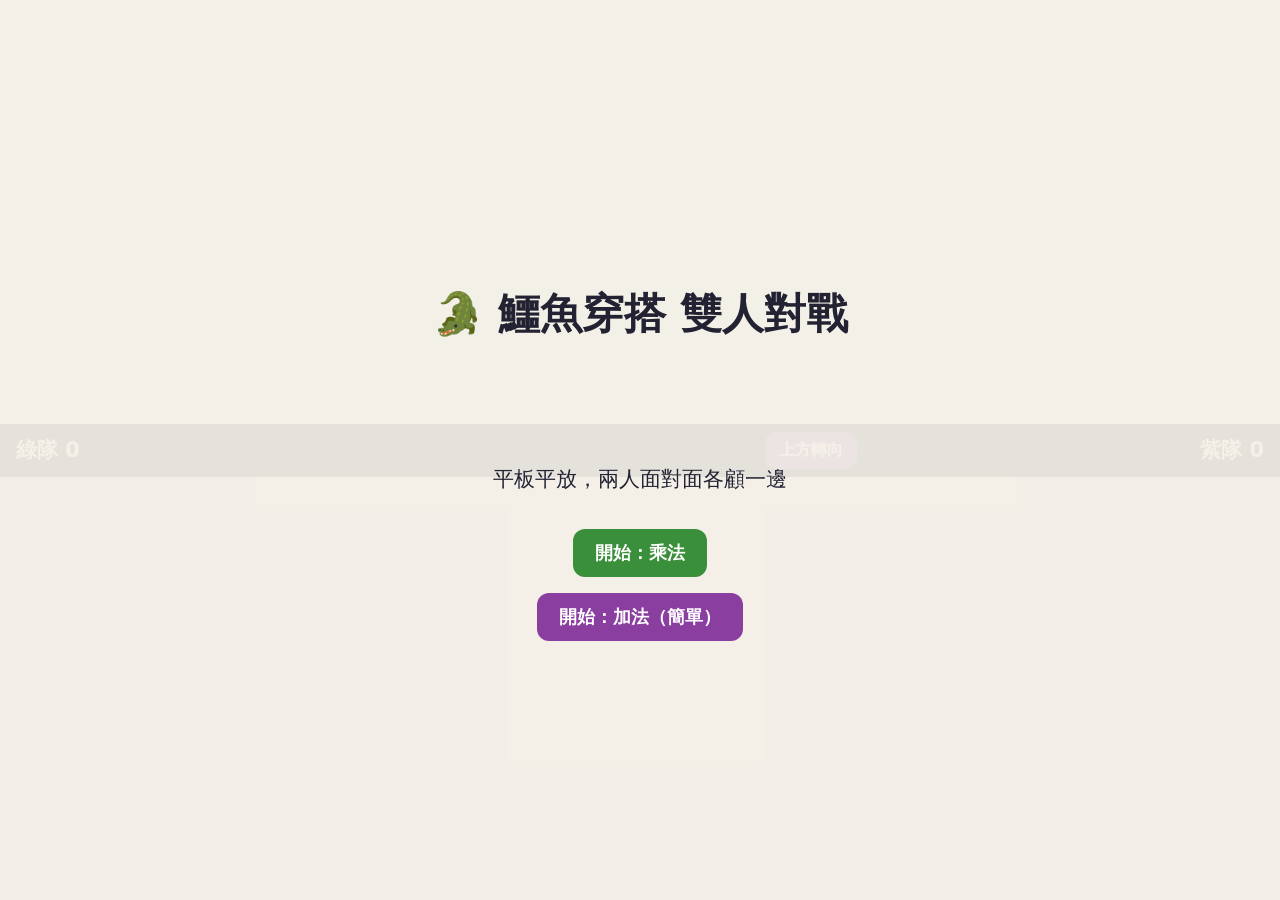
==== duel.html @ f19d1157 "鱷魚穿搭：主控端、玩家端、平板雙人對戰 Co-Authored-By: Claude Opus 5.5 <noreply@anthropic.com>" ====
<!doctype html>
<html lang="zh-Hant">
<head>
<meta charset="utf-8">
<meta name="viewport" content="width=device-width, initial-scale=1, maximum-scale=1, user-scalable=no">
<title>鱷魚穿搭 雙人對戰</title>
<link rel="stylesheet" href="style.css?v=1">
<style>
  html, body { height: 100%; overflow: hidden; touch-action: manipulation; }
  body { display: grid; grid-template-rows: 1fr auto 1fr; }
  .half { display: flex; align-items: center; justify-content: center; gap: 2vmin; padding: 1.5vmin; min-height: 0; }
  .half.flip { transform: rotate(180deg); }
  .half:nth-child(1) { background: #e6f2e0; }
  .half:nth-child(3) { background: #f2e6f0; }
  .side { display: flex; flex-direction: column; align-items: center; gap: 1vmin; height: 100%; justify-content: center; }
  .side .croc { height: 60%; aspect-ratio: .8; }
  .side .mcard { height: 22%; font-size: 9vmin; }
  .side .msg { font-weight: 800; font-size: 3vmin; text-align: center; min-height: 2em; }
  .half .board { height: 100%; aspect-ratio: 1; max-width: 62%; }
  .bar { display: flex; justify-content: space-between; align-items: center; gap: 12px; padding: 8px 16px; background: #223; color: #fff; font-weight: 800; font-size: 1.3rem; }
  .bar .btn { padding: 8px 14px; font-size: 1rem; }
  .menu { position: fixed; inset: 0; background: #f4f1e8ee; display: flex; flex-direction: column; align-items: center; justify-content: center; gap: 16px; font-size: 1.3rem; }
</style>
</head>
<body>
<section class="half flip" id="h0"></section>
<div class="bar">
  <span>綠隊 <span id="s0">0</span></span>
  <span class="timer" id="timer"></span>
  <button class="btn alt" id="flipBtn">上方轉向</button>
  <span>紫隊 <span id="s1">0</span></span>
</div>
<section class="half" id="h1"></section>

<div class="menu" id="menu">
  <h1>🐊 鱷魚穿搭 雙人對戰</h1>
  <p id="result"></p>
  <p>平板平放，兩人面對面各顧一邊</p>
  <button class="btn" onclick="start('mul')">開始：乘法</button>
  <button class="btn alt" onclick="start('add')">開始：加法（簡單）</button>
</div>

<script src="game.js?v=1"></script>
<script>
// 純本機模式，不連 Firebase；先答對的人得 1 分，答錯這題鎖住
const SECS = 20, TOTAL = 10, REVEAL_MS = 3000;
const $ = (id) => document.getElementById(id);
let mode, board, round, score, lock, picks, winner, phase = 'menu', endsAt;

function start(m) {
  mode = m; board = makeBoard(); score = [0, 0]; round = null;
  $('menu').classList.add('hidden');
  next();
}

function next() {
  round = makeRound((round?.n || 0) + 1, round?.mult);
  lock = [false, false]; picks = [null, null]; winner = null;
  phase = 'answer';
  endsAt = Date.now() + SECS * 1000;
  render();
}

function tap(p, i) {
  if (phase !== 'answer' || lock[p]) return;
  picks[p] = i;
  if (board[i].includes(answerOf(round, mode))) { score[p]++; winner = p; return reveal(); }
  lock[p] = true;
  if (lock[0] && lock[1]) return reveal();
  render();
}

function reveal() {
  phase = 'reveal';
  render();
  setTimeout(() => {
    if (round.n < TOTAL) return next();
    phase = 'menu';
    $('result').textContent = score[0] === score[1] ? `平手！${score[0]} : ${score[1]}` : `${score[0] > score[1] ? '綠隊' : '紫隊'}贏了！${score[0]} : ${score[1]}`;
    $('menu').classList.remove('hidden');
  }, REVEAL_MS);
}

function half(p) {
  const op = mode === 'add' ? '+' : '×';
  const ans = answerOf(round, mode);
  let msg = lock[p] ? '答錯了，等下一題' : `第 ${round.n} 題`;
  if (phase === 'reveal') msg = winner === p ? '你最快！+1' : `${round.items.length} ${op} ${round.mult} = ${ans}`;
  $('h' + p).innerHTML = `<div class="side"><div class="croc">${crocSVG(round.items)}</div><div class="mcard">${op}${round.mult}</div><div class="msg">${msg}</div></div>
    <div class="board">${boardHTML(board)}</div>`;
  $('h' + p).querySelectorAll('.ncard').forEach((b) => {
    const i = +b.dataset.card;
    if (picks[p] === i) b.classList.add(phase === 'reveal' && winner === p ? 'right' : 'wrong');
    if (phase === 'reveal' && board[i].includes(ans)) b.classList.add('right');
    b.disabled = phase !== 'answer' || lock[p];
    b.addEventListener('pointerdown', () => tap(p, i));   // pointerdown 比 click 快，兩人搶答公平些
  });
}

function render() {
  half(0); half(1);
  $('s0').textContent = score[0]; $('s1').textContent = score[1];
}

// 倒數用時間戳算剩餘，不靠 interval 累減
(function tick() {
  if (phase === 'answer') {
    const left = endsAt - Date.now();
    $('timer').textContent = Math.max(0, Math.ceil(left / 1000));
    if (left <= 0) reveal();
  } else $('timer').textContent = '';
  requestAnimationFrame(tick);
})();

$('flipBtn').onclick = () => $('h0').classList.toggle('flip');
</script>
</body>
</html>
---- style.css ----
* { box-sizing: border-box; }
body { margin: 0; font-family: system-ui, "PingFang TC", sans-serif; background: #f4f1e8; color: #223; -webkit-tap-highlight-color: transparent; }
button { font: inherit; cursor: pointer; }
.btn { border: 0; border-radius: 12px; padding: 12px 22px; font-size: 1.1rem; font-weight: 700; background: #3a8f3a; color: #fff; }
.btn.alt { background: #8a3fa0; }
.btn:disabled { opacity: .4; }
.hidden { display: none !important; }
.center { text-align: center; }

/* 數字卡：2×2 四色格，跟實體卡一樣 */
.board { display: grid; grid-template-columns: repeat(5, 1fr); gap: 6px; }
.ncard { aspect-ratio: 1; display: grid; grid-template-columns: 1fr 1fr; border: 3px solid transparent; border-radius: 10px; overflow: hidden; padding: 0; }
.ncard span { display: flex; align-items: center; justify-content: center; color: #fff; font-weight: 800; font-size: clamp(.7rem, 2.6vmin, 1.4rem); }
.ncard span:nth-child(1) { background: #3d9a4a; }
.ncard span:nth-child(2) { background: #e0a526; }
.ncard span:nth-child(3) { background: #2c5c9c; }
.ncard span:nth-child(4) { background: #c2357a; }
.ncard:disabled { cursor: default; }
.ncard.picked { border-color: #222; transform: scale(.94); }
.ncard.wrong { opacity: .35; }
.ncard.right { border-color: #ffd400; box-shadow: 0 0 0 4px #ffd400; }

/* 乘數卡 */
.mcard { display: inline-flex; align-items: center; justify-content: center; background: #3a8f3a; color: #fff; font-weight: 900; border-radius: 14px; aspect-ratio: 1; }
.croc svg { width: 100%; height: 100%; }
.timer { font-variant-numeric: tabular-nums; font-weight: 800; }
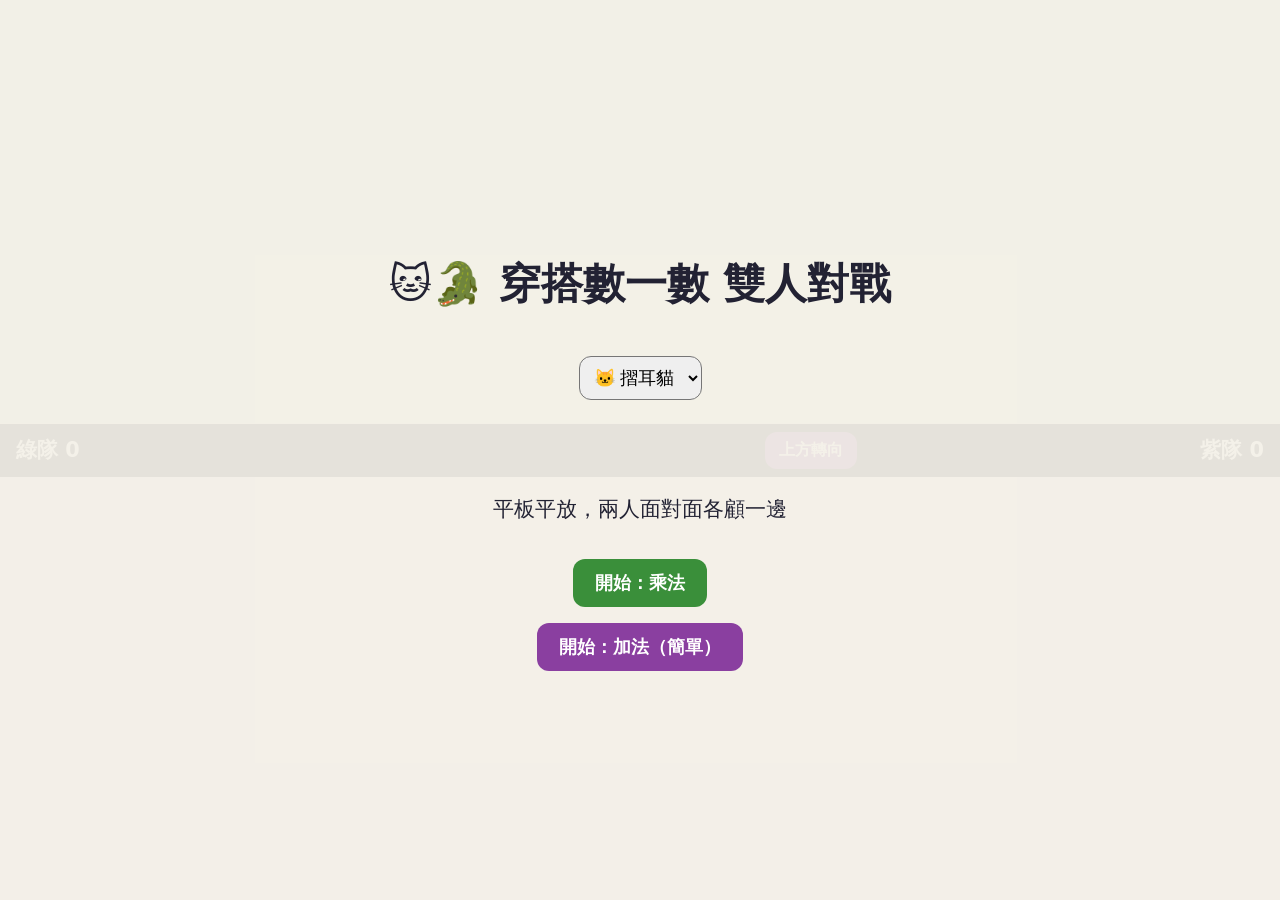
==== commit 4a26a5b9: "加入摺耳貓角色，開局可選貓或鱷魚 Co-Authored-By: Claude Opus 5.5 <noreply@anthropic.com>" ====
--- a/duel.html
+++ b/duel.html
@@ -3,7 +3,7 @@
 <head>
 <meta charset="utf-8">
 <meta name="viewport" content="width=device-width, initial-scale=1, maximum-scale=1, user-scalable=no">
-<title>鱷魚穿搭 雙人對戰</title>
+<title>穿搭數一數 雙人對戰</title>
 <link rel="stylesheet" href="style.css?v=1">
 <style>
   html, body { height: 100%; overflow: hidden; touch-action: manipulation; }
@@ -33,28 +33,29 @@
 <section class="half" id="h1"></section>
 
 <div class="menu" id="menu">
-  <h1>🐊 鱷魚穿搭 雙人對戰</h1>
+  <h1>🐱🐊 穿搭數一數 雙人對戰</h1>
+  <select id="charSel" style="font-size:1.1rem;padding:10px;border-radius:12px"><option value="cat">🐱 摺耳貓</option><option value="croc">🐊 鱷魚</option></select>
   <p id="result"></p>
   <p>平板平放，兩人面對面各顧一邊</p>
   <button class="btn" onclick="start('mul')">開始：乘法</button>
   <button class="btn alt" onclick="start('add')">開始：加法（簡單）</button>
 </div>
 
-<script src="game.js?v=1"></script>
+<script src="game.js?v=2"></script>
 <script>
 // 純本機模式，不連 Firebase；先答對的人得 1 分，答錯這題鎖住
 const SECS = 20, TOTAL = 10, REVEAL_MS = 3000;
 const $ = (id) => document.getElementById(id);
-let mode, board, round, score, lock, picks, winner, phase = 'menu', endsAt;
+let mode, char, board, round, score, lock, picks, winner, phase = 'menu', endsAt;
 
 function start(m) {
-  mode = m; board = makeBoard(); score = [0, 0]; round = null;
+  mode = m; char = $('charSel').value; board = makeBoard(); score = [0, 0]; round = null;
   $('menu').classList.add('hidden');
   next();
 }
 
 function next() {
-  round = makeRound((round?.n || 0) + 1, round?.mult);
+  round = makeRound((round?.n || 0) + 1, round?.mult, Math.random, char);
   lock = [false, false]; picks = [null, null]; winner = null;
   phase = 'answer';
   endsAt = Date.now() + SECS * 1000;
@@ -86,7 +87,7 @@
   const ans = answerOf(round, mode);
   let msg = lock[p] ? '答錯了，等下一題' : `第 ${round.n} 題`;
   if (phase === 'reveal') msg = winner === p ? '你最快！+1' : `${round.items.length} ${op} ${round.mult} = ${ans}`;
-  $('h' + p).innerHTML = `<div class="side"><div class="croc">${crocSVG(round.items)}</div><div class="mcard">${op}${round.mult}</div><div class="msg">${msg}</div></div>
+  $('h' + p).innerHTML = `<div class="side"><div class="croc">${charSVG(round.items, round.char)}</div><div class="mcard">${op}${round.mult}</div><div class="msg">${msg}</div></div>
     <div class="board">${boardHTML(board)}</div>`;
   $('h' + p).querySelectorAll('.ncard').forEach((b) => {
     const i = +b.dataset.card;
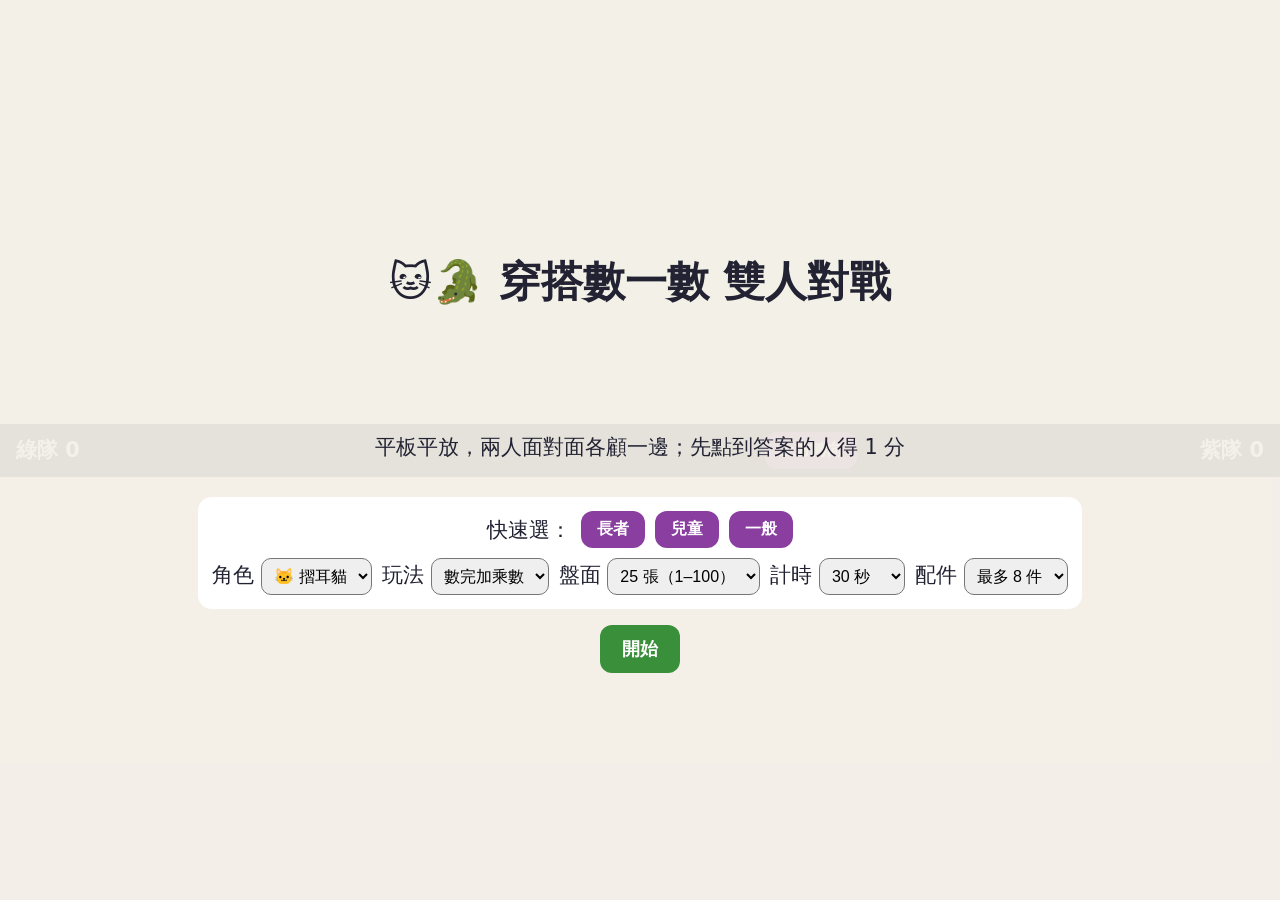
==== commit 45cb0682: "難度設定（長者／兒童／一般預設、只數配件、大字 9 張盤面、不計時）＋一台電腦的團體模式 Co-Authored-By: Claude Opus 5.5 <noreply@anthropic.com>" ====
--- a/duel.html
+++ b/duel.html
@@ -4,7 +4,7 @@
 <meta charset="utf-8">
 <meta name="viewport" content="width=device-width, initial-scale=1, maximum-scale=1, user-scalable=no">
 <title>穿搭數一數 雙人對戰</title>
-<link rel="stylesheet" href="style.css?v=1">
+<link rel="stylesheet" href="style.css?v=2">
 <style>
   html, body { height: 100%; overflow: hidden; touch-action: manipulation; }
   body { display: grid; grid-template-rows: 1fr auto 1fr; }
@@ -34,38 +34,40 @@
 
 <div class="menu" id="menu">
   <h1>🐱🐊 穿搭數一數 雙人對戰</h1>
-  <select id="charSel" style="font-size:1.1rem;padding:10px;border-radius:12px"><option value="cat">🐱 摺耳貓</option><option value="croc">🐊 鱷魚</option></select>
   <p id="result"></p>
-  <p>平板平放，兩人面對面各顧一邊</p>
-  <button class="btn" onclick="start('mul')">開始：乘法</button>
-  <button class="btn alt" onclick="start('add')">開始：加法（簡單）</button>
+  <p>平板平放，兩人面對面各顧一邊；先點到答案的人得 1 分</p>
+  <div id="setup"></div>
+  <button class="btn" onclick="start()">開始</button>
 </div>
 
-<script src="game.js?v=2"></script>
+<script src="game.js?v=4"></script>
 <script>
 // 純本機模式，不連 Firebase；先答對的人得 1 分，答錯這題鎖住
-const SECS = 20, TOTAL = 10, REVEAL_MS = 3000;
+const TOTAL = 10, REVEAL_MS = 3000;
 const $ = (id) => document.getElementById(id);
-let mode, char, board, round, score, lock, picks, winner, phase = 'menu', endsAt;
+const draft = loadSettings();
+let set, gameBoard, round, score, lock, picks, winner, phase = 'menu', endsAt;
+$('setup').innerHTML = settingsHTML(draft, ['ranked']);   // 對戰固定「先答對得 1 分」，不用選計分
+bindSettings($('setup'), draft);
 
-function start(m) {
-  mode = m; char = $('charSel').value; board = makeBoard(); score = [0, 0]; round = null;
+function start() {
+  set = { ...draft }; gameBoard = makeBoard(); score = [0, 0]; round = null;
   $('menu').classList.add('hidden');
   next();
 }
 
 function next() {
-  round = makeRound((round?.n || 0) + 1, round?.mult, Math.random, char);
+  round = makeRound((round?.n || 0) + 1, round?.mult, Math.random, set.char, set);
   lock = [false, false]; picks = [null, null]; winner = null;
   phase = 'answer';
-  endsAt = Date.now() + SECS * 1000;
+  endsAt = set.secs ? Date.now() + set.secs * 1000 : Infinity;
   render();
 }
 
 function tap(p, i) {
   if (phase !== 'answer' || lock[p]) return;
   picks[p] = i;
-  if (board[i].includes(answerOf(round, mode))) { score[p]++; winner = p; return reveal(); }
+  if (boardOf(round, gameBoard)[i].includes(answerOf(round))) { score[p]++; winner = p; return reveal(); }
   lock[p] = true;
   if (lock[0] && lock[1]) return reveal();
   render();
@@ -83,12 +85,12 @@
 }
 
 function half(p) {
-  const op = mode === 'add' ? '+' : '×';
-  const ans = answerOf(round, mode);
+  const ans = answerOf(round), board = boardOf(round, gameBoard);
   let msg = lock[p] ? '答錯了，等下一題' : `第 ${round.n} 題`;
-  if (phase === 'reveal') msg = winner === p ? '你最快！+1' : `${round.items.length} ${op} ${round.mult} = ${ans}`;
-  $('h' + p).innerHTML = `<div class="side"><div class="croc">${charSVG(round.items, round.char)}</div><div class="mcard">${op}${round.mult}</div><div class="msg">${msg}</div></div>
-    <div class="board">${boardHTML(board)}</div>`;
+  if (phase === 'reveal') msg = winner === p ? '你最快！+1' : equationText(round);
+  const mcard = round.op === 'count' ? '' : `<div class="mcard">${OP_SIGN[round.op]}${round.mult}</div>`;
+  $('h' + p).innerHTML = `<div class="side"><div class="croc">${charSVG(round.items, round.char)}</div>${mcard}<div class="msg">${msg}</div></div>
+    ${boardHTML(board)}`;
   $('h' + p).querySelectorAll('.ncard').forEach((b) => {
     const i = +b.dataset.card;
     if (picks[p] === i) b.classList.add(phase === 'reveal' && winner === p ? 'right' : 'wrong');
@@ -107,7 +109,7 @@
 (function tick() {
   if (phase === 'answer') {
     const left = endsAt - Date.now();
-    $('timer').textContent = Math.max(0, Math.ceil(left / 1000));
+    $('timer').textContent = set.secs ? Math.max(0, Math.ceil(left / 1000)) : '';
     if (left <= 0) reveal();
   } else $('timer').textContent = '';
   requestAnimationFrame(tick);
--- a/style.css
+++ b/style.css
@@ -24,3 +24,17 @@
 .mcard { display: inline-flex; align-items: center; justify-content: center; background: #3a8f3a; color: #fff; font-weight: 900; border-radius: 14px; aspect-ratio: 1; }
 .croc svg { width: 100%; height: 100%; }
 .timer { font-variant-numeric: tabular-nums; font-weight: 800; }
+
+/* 大字盤面：3×3、一張一個數字，給長者或年紀小的孩子 */
+.board.big { grid-template-columns: repeat(3, 1fr); gap: 10px; }
+.board.big .ncard { grid-template-columns: 1fr; border-width: 4px; border-radius: 16px; }
+.board.big .ncard span { font-size: clamp(2rem, 9vmin, 5.5rem); }
+.board.big .ncard:nth-child(4n+2) span { background: #e0a526; }
+.board.big .ncard:nth-child(4n+3) span { background: #2c5c9c; }
+.board.big .ncard:nth-child(4n+4) span { background: #c2357a; }
+
+/* 難度設定表單 */
+.settings { display: flex; flex-direction: column; gap: 10px; align-items: center; background: #fff; padding: 14px; border-radius: 14px; }
+.settings .row { display: flex; gap: 10px; flex-wrap: wrap; justify-content: center; align-items: center; }
+.settings select { font-size: 1rem; padding: 8px; border-radius: 10px; }
+.settings .btn { padding: 8px 16px; font-size: 1rem; }
